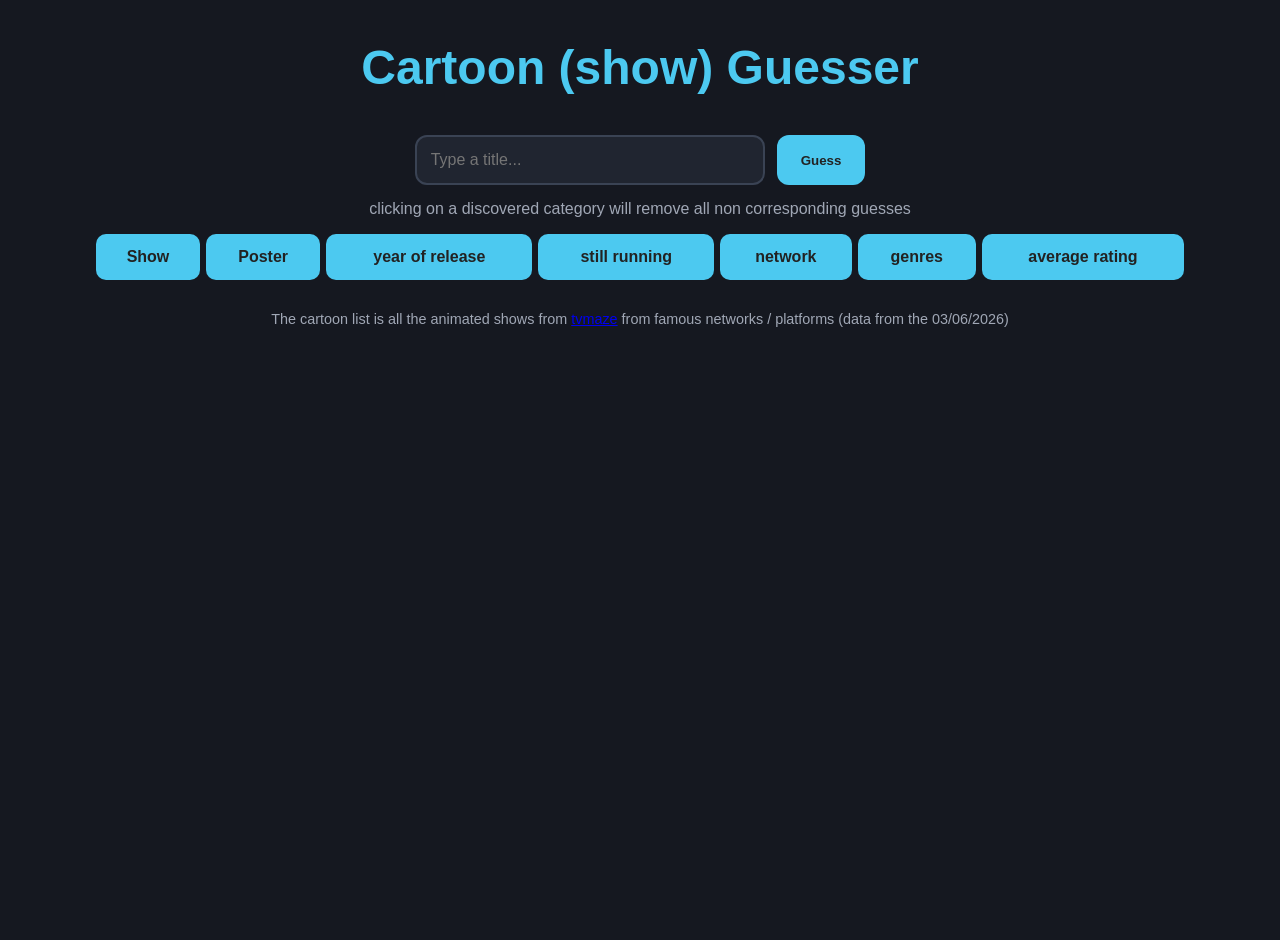
==== index.html @ 47ce7a36 "did almost everthing, still need the victory part or the give up mechanics tho" ====
<!doctype html>
<html lang="en">
  <head>
    <meta charset="UTF-8" />
    <meta name="viewport" content="width=device-width, initial-scale=1.0" />
    <title>Cartoon Guesser</title>
    <link rel="stylesheet" href="styles.css" />
    <script src="./scripts.js" type="module"></script>
  </head>
  <body>
    <div class="container">
      <h1>Cartoon (show) Guesser</h1>
      
      <div class="input-section">
        <input
          id="guess-input"
          type="text"
          class="guess-input"
          placeholder="Type a title..."
        />
        <div id="input-predictions" class="input-predictions"></div>
        <button id="guess-btn" class="guess-btn">Guess</button>
      </div>
      <p class="subtitle">
        clicking on a discovered category will remove all non corresponding
        guesses
      </p>

      <div class="table-wrapper">
        <table id="guess-table" class="guess-table">
          <thead>
            <tr>
              <th>Show</th>
              <th>Poster</th>
              <th>year of release</th>
              <th>still running</th>
              <th>network</th>
              <th>genres</th>
              <th>average rating</th>
            </tr>
          </thead>

          <tbody>
          </tbody>
        </table>
      </div>
      <div class="footer">
        The cartoon list is all the animated shows from
        <a href="https://www.tvmaze.com/">tvmaze</a> from famous networks / platforms (data from the 03/06/2026)
      </div>
    </div>
  </body>
</html>
---- styles.css ----
:root {
    --bg: #151820;
    --panel: #202530;
    --panel-light: #2a3140;
    --accent: #4cc9f0;
    --text: #f5f5f5;
    --muted: #a0a7b5;
    --border: #3a4354;
}

* {
    margin: 0;
    padding: 0;
    box-sizing: border-box;
}

body {
    background: var(--bg);
    color: var(--text);
    font-family: "Trebuchet MS", sans-serif;
    min-height: 100vh;
}

.container {
    width: min(1100px, 90%);
    margin: 40px auto;
    text-align: center;
}

h1 {
    font-size: 3rem;
    color: var(--accent);
    margin-bottom: 40px;
}

.subtitle {
    color: var(--muted);
    margin-bottom: 10px;
}

.input-section {
    position: relative;
    display: flex;
    justify-content: center;
    gap: 12px;
    margin-bottom: 15px;
}
.input-predictions {
    position: absolute;
    cursor: pointer;
    top: 100%;
    max-height: 350px;
    overflow-y: auto;
    padding: 10px;
    z-index: 1000;
}

.guess-input {
    width: 350px;
    padding: 14px;
    border: 2px solid var(--border);
    background: var(--panel);
    color: white;
    border-radius: 12px;
    font-size: 1rem;
}

.guess-input:focus {
    outline: none;
    border-color: var(--accent);
}

.guess-btn {
    border: none;
    background: var(--accent);
    color: #222;
    padding: 14px 24px;
    border-radius: 12px;
    font-weight: bold;
    cursor: pointer;
    transition: 0.2s;
}

.guess-btn:hover {
    background: var(--accent-hover);
    transform: translateY(-2px);
}

.table-wrapper {
    overflow-x: auto;
}

.guess-table {
    width: 100%;
    border-collapse: separate;
    border-spacing: 6px;
}

.guess-table th {
    background: var(--accent);
    color: #222;
    padding: 14px;
    border-radius: 10px;
}

.guess-table th.found {
    background: #188d1e;
    cursor: pointer;
}

.guess-table th.filtered {
    background: #0e4e11;
}

.guess-table td {
    background: var(--panel);
    padding: 16px;
    border-radius: 10px;
    min-width: 100px;
    height: 120px;
    border: 2px solid transparent;
}

/* Placeholder result colors */
.correct {
    background: #2e7d32 !important;
}

.close {
    background: #b8860b !important;
}

.wrong {
    background: #7a1f1f !important;
}

.placeholder-row td {
    color: var(--muted);
}

.footer {
    margin-top: 25px;
    color: var(--muted);
    font-size: 0.9rem;
}
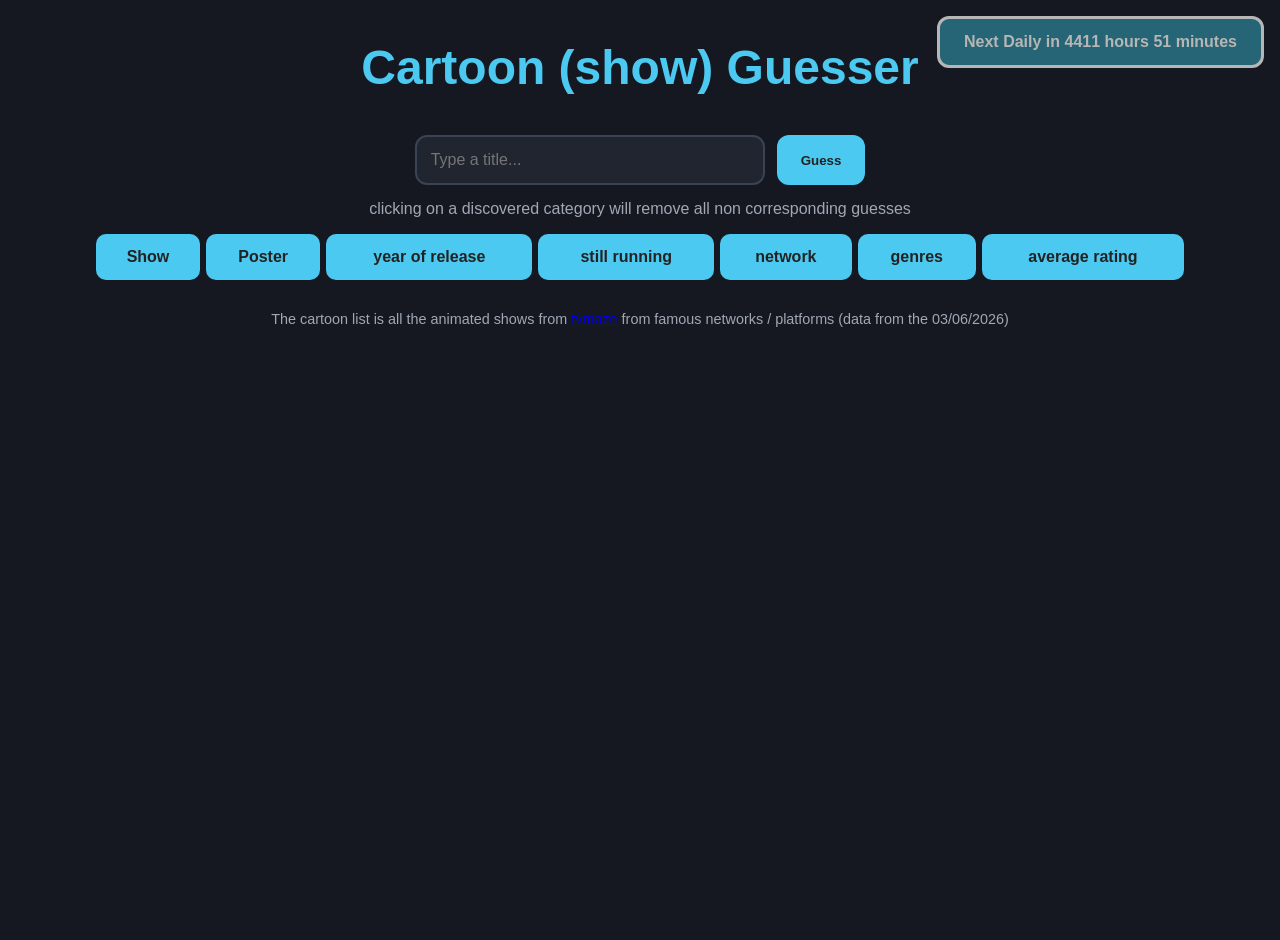
==== commit 1e3bbf5e: "final version maybe ?" ====
--- a/index.html
+++ b/index.html
@@ -8,9 +8,25 @@
     <script src="./scripts.js" type="module"></script>
   </head>
   <body>
+    <div id="overlay" class="overlay hidden"></div>
+    <div id="win-popup" class="popup hidden">
+      <h2>GG</h1>
+        <h3>The Answer: <span id="answer"><a></a></span></h3>
+        <img class="illustration" alt="Illustration" />
+        <p id="description">
+          Congratulations! You've successfully guessed the word for today!
+        </p>
+        <button class="close-popup" onclick="this.parentElement.classList.add('hidden'); document.getElementById('overlay').classList.add('hidden'); this.previousElementSibling.previousElementSibling.removeAttribute('src')">Close</button>
+    </div>
+
     <div class="container">
       <h1>Cartoon (show) Guesser</h1>
-      
+      <div class="mode-section hidden" id="mode-section">
+        <button class="mode-btn">Hello World</button>
+        <p>are you cheating son ?</p>
+      </div>
+      <p class="mode-btn" style="position: absolute; top: 1em; right: 1em;">daily: reset at 12pm UTC</p>
+
       <div class="input-section">
         <input
           id="guess-input"
@@ -40,13 +56,13 @@
             </tr>
           </thead>
 
-          <tbody>
-          </tbody>
+          <tbody></tbody>
         </table>
       </div>
       <div class="footer">
         The cartoon list is all the animated shows from
-        <a href="https://www.tvmaze.com/">tvmaze</a> from famous networks / platforms (data from the 03/06/2026)
+        <a href="https://www.tvmaze.com/">tvmaze</a> from famous networks /
+        platforms (data from the 03/06/2026)
       </div>
     </div>
   </body>
--- a/styles.css
+++ b/styles.css
@@ -1,146 +1,230 @@
-
 :root {
-    --bg: #151820;
-    --panel: #202530;
-    --panel-light: #2a3140;
-    --accent: #4cc9f0;
-    --text: #f5f5f5;
-    --muted: #a0a7b5;
-    --border: #3a4354;
+  --bg: #151820;
+  --panel: #202530;
+  --panel-light: #2a3140;
+  --accent: #4cc9f0;
+  --dark-accent: #266575;
+  --text: #f5f5f5;
+  --muted: #a0a7b5;
+  --border: #3a4354;
 }
 
 * {
-    margin: 0;
-    padding: 0;
-    box-sizing: border-box;
+  margin: 0;
+  padding: 0;
+  box-sizing: border-box;
 }
 
 body {
-    background: var(--bg);
-    color: var(--text);
-    font-family: "Trebuchet MS", sans-serif;
-    min-height: 100vh;
+  background: var(--bg);
+  color: var(--text);
+  font-family: "Trebuchet MS", sans-serif;
+  min-height: 100vh;
 }
 
 .container {
-    width: min(1100px, 90%);
-    margin: 40px auto;
-    text-align: center;
+  width: min(1100px, 90%);
+  margin: 40px auto;
+  text-align: center;
 }
 
 h1 {
-    font-size: 3rem;
-    color: var(--accent);
-    margin-bottom: 40px;
+  font-size: 3rem;
+  color: var(--accent);
+  margin-bottom: 40px;
+}
+
+h2 {
+  font-size: 2rem;
+  color: var(--accent);
+  margin-bottom: 10px;
 }
 
 .subtitle {
-    color: var(--muted);
-    margin-bottom: 10px;
+  color: var(--muted);
+  margin-bottom: 10px;
 }
 
 .input-section {
-    position: relative;
-    display: flex;
-    justify-content: center;
-    gap: 12px;
-    margin-bottom: 15px;
+  position: relative;
+  display: flex;
+  justify-content: center;
+  gap: 12px;
+  margin-bottom: 15px;
 }
 .input-predictions {
-    position: absolute;
-    cursor: pointer;
-    top: 100%;
-    max-height: 350px;
-    overflow-y: auto;
-    padding: 10px;
-    z-index: 1000;
+  position: absolute;
+  cursor: pointer;
+  top: 100%;
+  max-height: 350px;
+  overflow-y: auto;
+  padding: 10px;
+  z-index: 1000;
 }
 
 .guess-input {
-    width: 350px;
-    padding: 14px;
-    border: 2px solid var(--border);
-    background: var(--panel);
-    color: white;
-    border-radius: 12px;
-    font-size: 1rem;
+  width: 350px;
+  padding: 14px;
+  border: 2px solid var(--border);
+  background: var(--panel);
+  color: white;
+  border-radius: 12px;
+  font-size: 1rem;
 }
 
 .guess-input:focus {
-    outline: none;
-    border-color: var(--accent);
+  outline: none;
+  border-color: var(--accent);
 }
 
 .guess-btn {
-    border: none;
-    background: var(--accent);
-    color: #222;
-    padding: 14px 24px;
-    border-radius: 12px;
-    font-weight: bold;
-    cursor: pointer;
-    transition: 0.2s;
+  border: none;
+  background: var(--accent);
+  color: #222;
+  padding: 14px 24px;
+  border-radius: 12px;
+  font-weight: bold;
+  cursor: pointer;
+  transition: 0.2s;
+}
+
+.mode-section {
+  position: relative;
+  width: fit-content;
+  margin-left: auto;
+  margin-right: auto;
+  border-style: solid;
+  border-radius: 12px;
+  padding: 1em;
+  border-color: var(--border);
+  background-color: var(--panel);
+  justify-content: center;
+  gap: 12px;
+  margin-bottom: 15px;
+}
+
+.mode-btn {
+  border: none;
+  background: var(--dark-accent);
+  color: #b6b6b6;
+  border-style: solid;
+  padding: 14px 24px;
+  border-radius: 12px;
+  font-weight: bold;
+  cursor: pointer;
+  transition: 0.2s;
 }
 
 .guess-btn:hover {
-    background: var(--accent-hover);
-    transform: translateY(-2px);
+  background: var(--accent-hover);
+  transform: translateY(-2px);
 }
 
 .table-wrapper {
-    overflow-x: auto;
+  overflow-x: auto;
 }
 
 .guess-table {
-    width: 100%;
-    border-collapse: separate;
-    border-spacing: 6px;
+  width: 100%;
+  border-collapse: separate;
+  border-spacing: 6px;
 }
 
 .guess-table th {
-    background: var(--accent);
-    color: #222;
-    padding: 14px;
-    border-radius: 10px;
+  background: var(--accent);
+  color: #222;
+  padding: 14px;
+  border-radius: 10px;
 }
 
 .guess-table th.found {
-    background: #188d1e;
-    cursor: pointer;
+  background: #188d1e;
+  cursor: pointer;
 }
 
 .guess-table th.filtered {
-    background: #0e4e11;
+  background: #0e4e11;
 }
 
 .guess-table td {
-    background: var(--panel);
-    padding: 16px;
-    border-radius: 10px;
-    min-width: 100px;
-    height: 120px;
-    border: 2px solid transparent;
+  background: var(--panel);
+  padding: 16px;
+  border-radius: 10px;
+  min-width: 100px;
+  height: 120px;
+  border: 2px solid transparent;
 }
 
 /* Placeholder result colors */
 .correct {
-    background: #2e7d32 !important;
+  background: #2e7d32 !important;
 }
 
 .close {
-    background: #b8860b !important;
+  background: #b8860b !important;
 }
 
 .wrong {
-    background: #7a1f1f !important;
+  background: #7a1f1f !important;
 }
 
 .placeholder-row td {
-    color: var(--muted);
+  color: var(--muted);
 }
 
 .footer {
-    margin-top: 25px;
-    color: var(--muted);
-    font-size: 0.9rem;
-}+  margin-top: 25px;
+  color: var(--muted);
+  font-size: 0.9rem;
+}
+
+.popup {
+  position: fixed;
+  top: 50%;
+  left: 50%;
+  border: var(--accent);
+  border-style: solid;
+  transform: translate(-50%, -50%);
+  background-color: var(--panel);
+  padding: 20px;
+  box-shadow: 0 4px 8px rgba(0, 0, 0, 0.2);
+  z-index: 1000;
+  width: 70%;
+  height: 70%;
+  text-align: center;
+  border-radius: 8px;
+  overflow: scroll;
+}
+
+.overlay {
+  position: fixed;
+  width: 100dvw;
+  height:100dvh;
+  top:0;
+  left:0;
+  z-index: 1;
+  background: black;
+  opacity: 0.9; /* see below for cross-browser opacity */
+}
+
+.hidden {
+  display: none;
+}
+
+.illustration {
+  height: 40%;
+}
+
+.close-popup {
+  margin-top: 15px;
+  padding: 10px 15px;
+  border: none;
+  background-color: #007bff;
+  color: white;
+  border-radius: 5px;
+  cursor: pointer;
+}
+
+.close-popup:hover {
+  background-color: #0056b3;
+}
